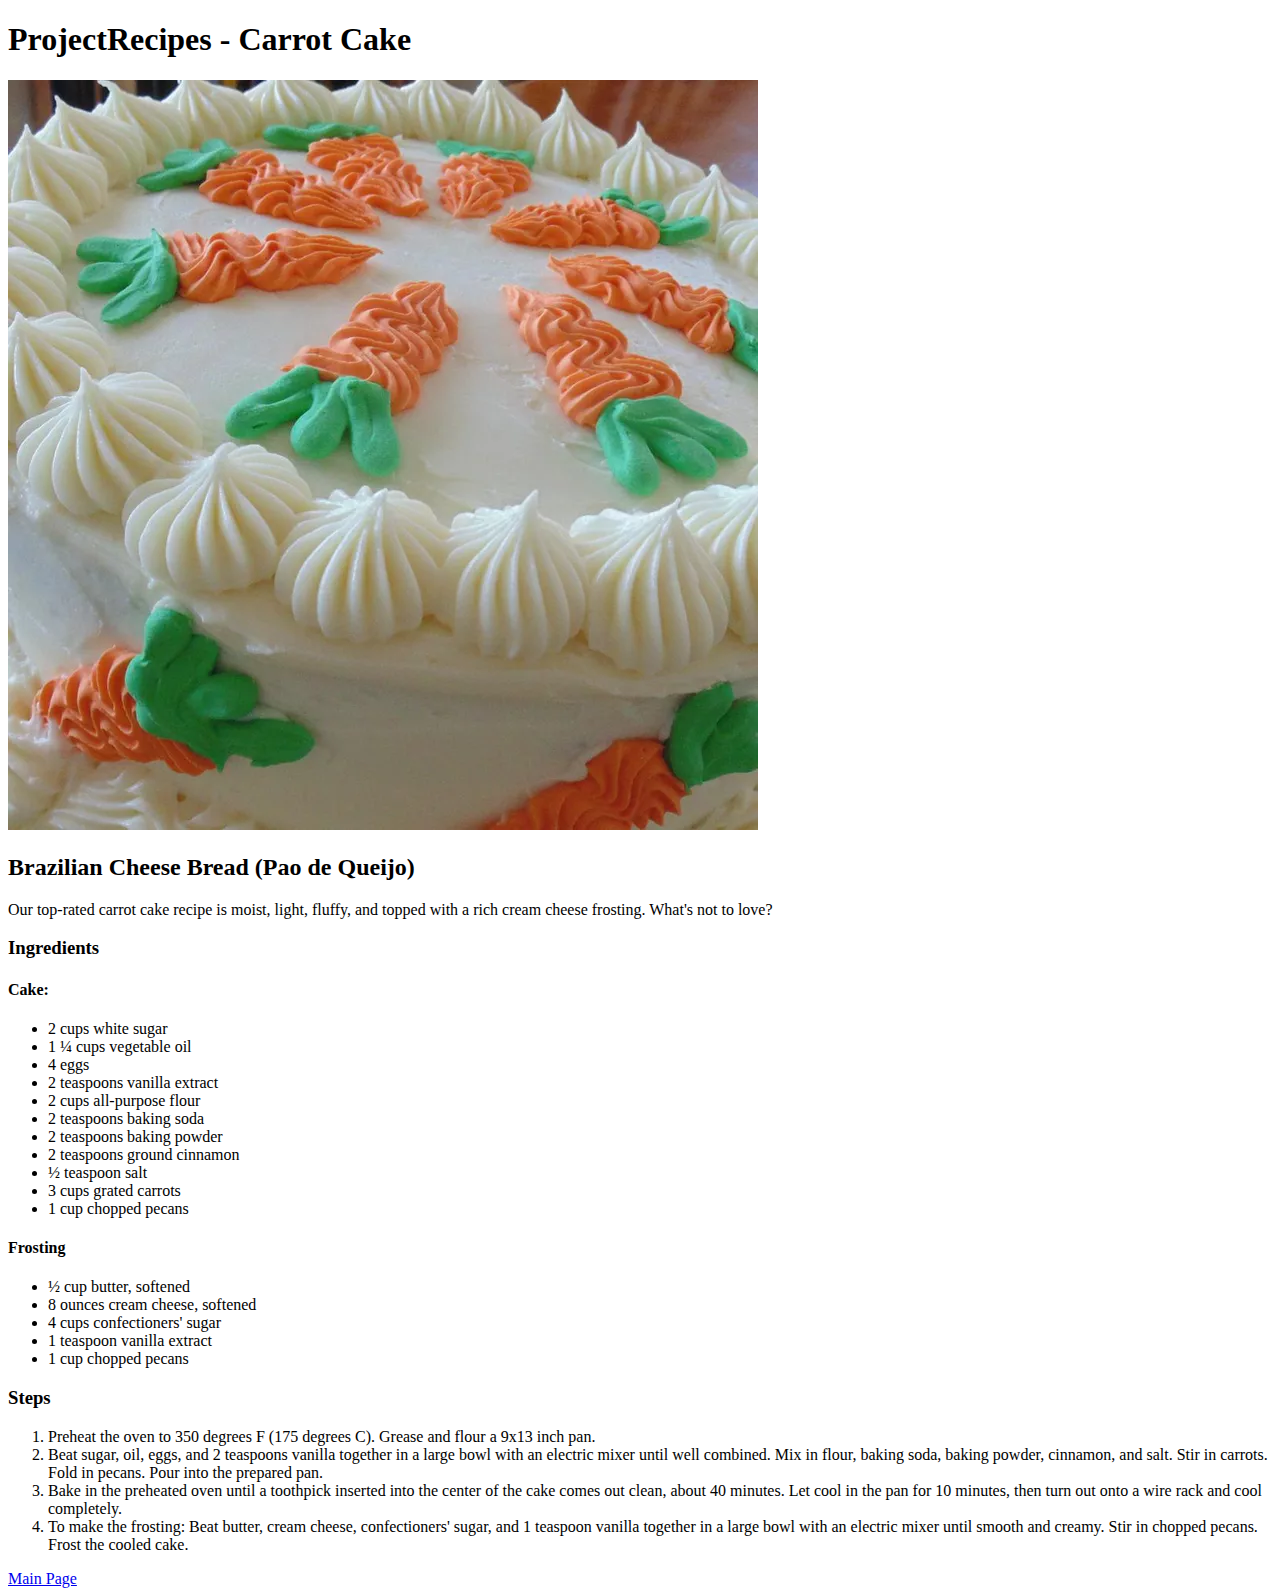
==== recipes/carrot-cake/carrot-cake.html @ 98372ead "Add carrot cake recipe" ====
<!DOCTYPE html>
<html lang="en">
  <head>
    <meta charset="utf-8" />
    <title>Project:Recipes - Carrot Cake</title>
  </head>
  <body>
    <h1>ProjectRecipes - Carrot Cake</h1>
    <img src="images/carrotcake.webp" alt="feijoada dish" />
    <h2>Brazilian Cheese Bread (Pao de Queijo)</h2>
    <p>
      Our top-rated carrot cake recipe is moist, light, fluffy, and topped with
      a rich cream cheese frosting. What's not to love?
    </p>
    <h3>Ingredients</h3>
    <h4>Cake:</h4>
    <ul>
      <li>2 cups white sugar</li>
      <li>1 ¼ cups vegetable oil</li>
      <li>4 eggs</li>
      <li>2 teaspoons vanilla extract</li>
      <li>2 cups all-purpose flour</li>
      <li>2 teaspoons baking soda</li>
      <li>2 teaspoons baking powder</li>
      <li>2 teaspoons ground cinnamon</li>
      <li>½ teaspoon salt</li>
      <li>3 cups grated carrots</li>
      <li>1 cup chopped pecans</li>
    </ul>
    <h4>Frosting</h4>
    <ul>
      <li>½ cup butter, softened</li>
      <li>8 ounces cream cheese, softened</li>
      <li>4 cups confectioners' sugar</li>
      <li>1 teaspoon vanilla extract</li>
      <li>1 cup chopped pecans</li>
    </ul>
    <h3>Steps</h3>
    <ol>
      <li>
        Preheat the oven to 350 degrees F (175 degrees C). Grease and flour a
        9x13 inch pan.
      </li>
      <li>
        Beat sugar, oil, eggs, and 2 teaspoons vanilla together in a large bowl
        with an electric mixer until well combined. Mix in flour, baking soda,
        baking powder, cinnamon, and salt. Stir in carrots. Fold in pecans. Pour
        into the prepared pan.
      </li>
      <li>
        Bake in the preheated oven until a toothpick inserted into the center of
        the cake comes out clean, about 40 minutes. Let cool in the pan for 10
        minutes, then turn out onto a wire rack and cool completely.
      </li>
      <li>
        To make the frosting: Beat butter, cream cheese, confectioners' sugar,
        and 1 teaspoon vanilla together in a large bowl with an electric mixer
        until smooth and creamy. Stir in chopped pecans. Frost the cooled cake.
      </li>
    </ol>
    <a href="../../index.html">Main Page</a>
  </body>
</html>
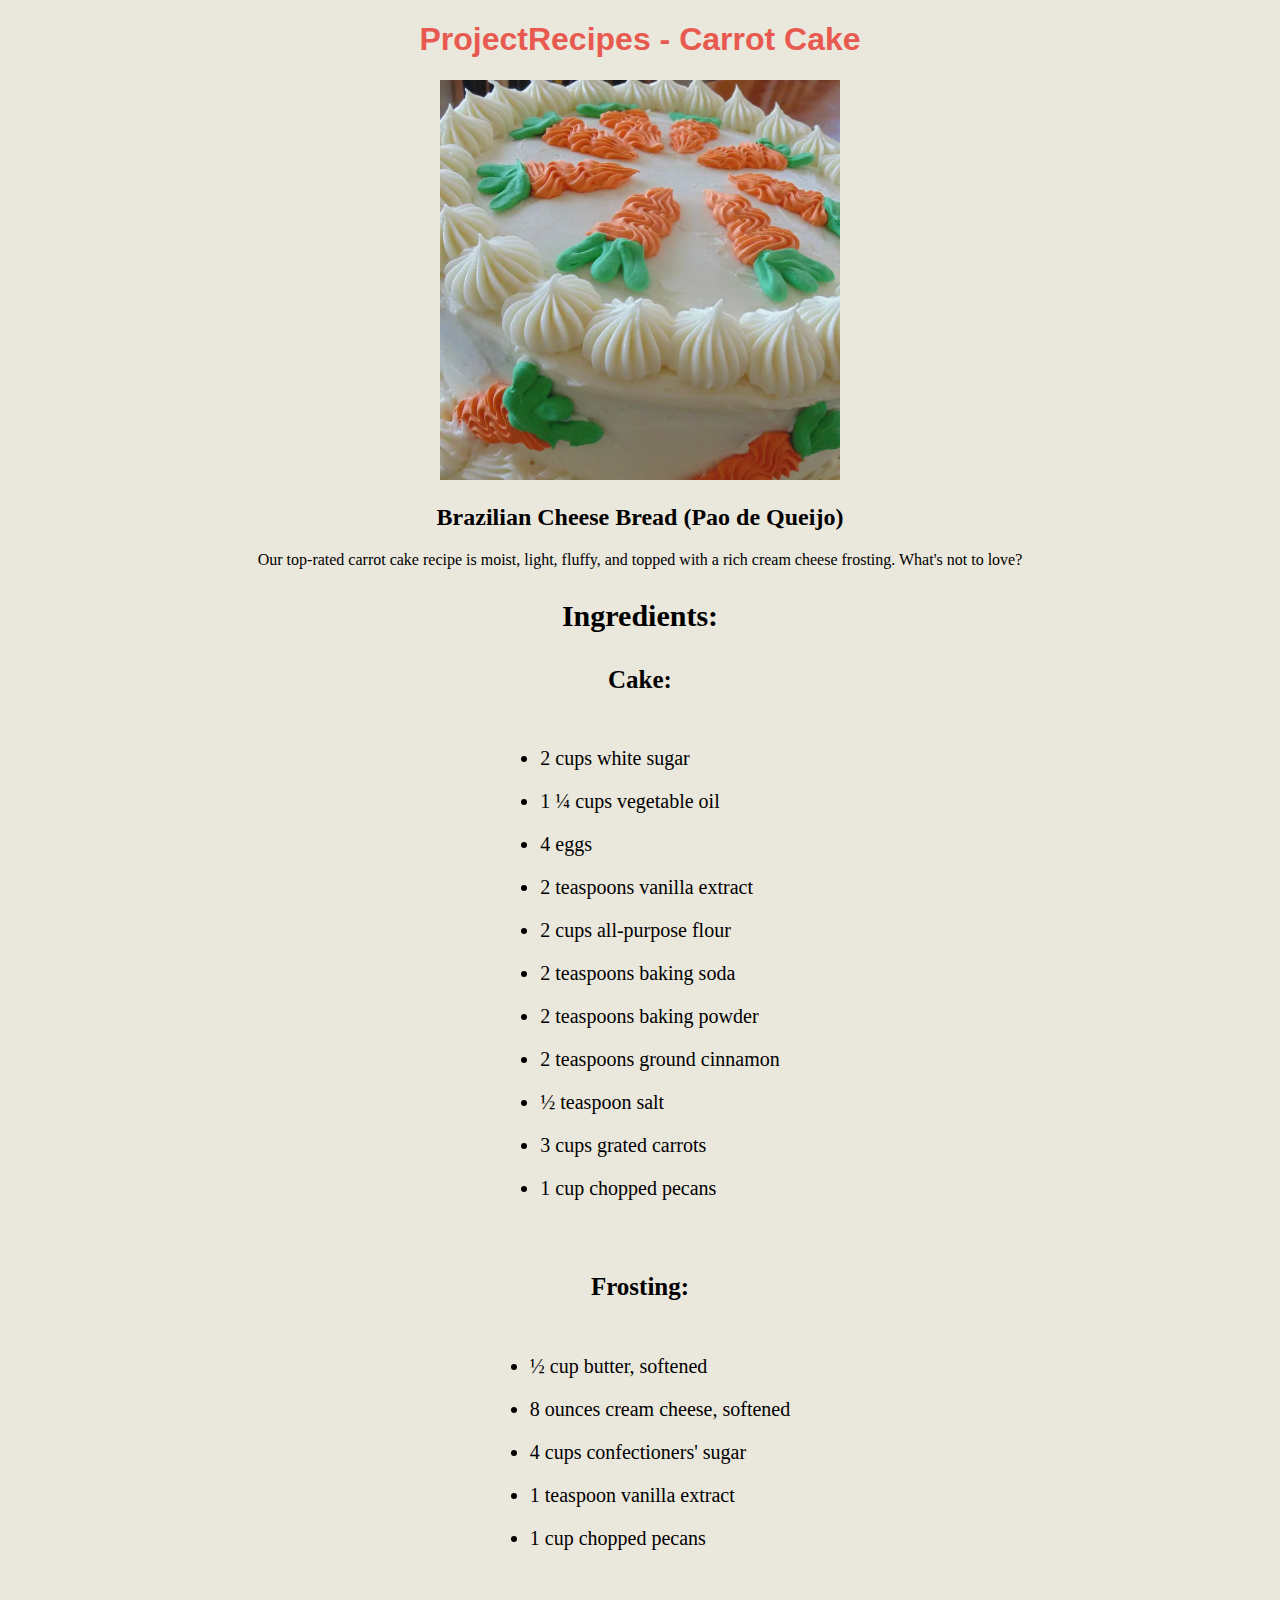
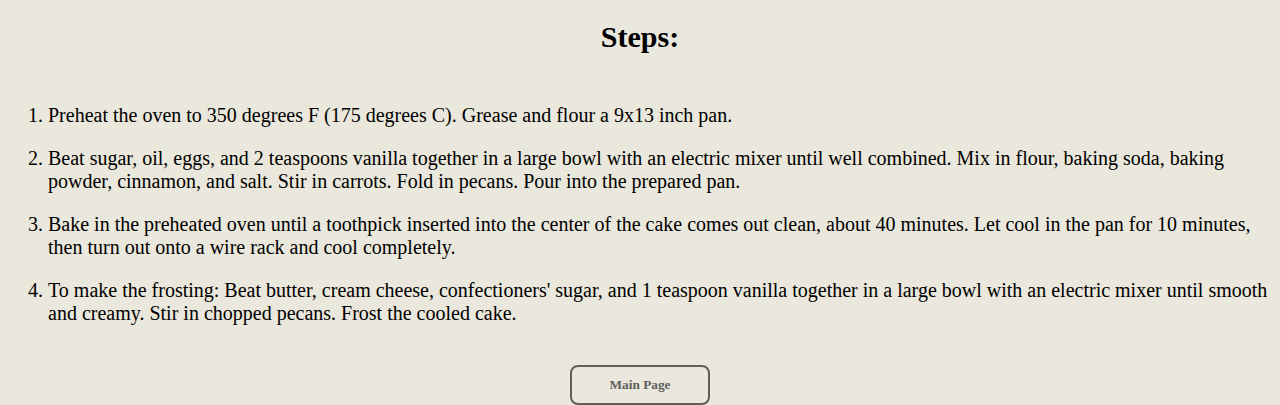
==== commit 9683e2bb: "Add css file and styles" ====
--- a/recipes/carrot-cake/carrot-cake.html
+++ b/recipes/carrot-cake/carrot-cake.html
@@ -3,61 +3,69 @@
   <head>
     <meta charset="utf-8" />
     <title>Project:Recipes - Carrot Cake</title>
+    <link rel="stylesheet" href="../../styles/style.css" />
   </head>
   <body>
-    <h1>ProjectRecipes - Carrot Cake</h1>
-    <img src="images/carrotcake.webp" alt="feijoada dish" />
+    <h1 class="title">ProjectRecipes - Carrot Cake</h1>
+    <img src="images/carrotcake.webp" alt="feijoada dish" class="recipe-img" />
     <h2>Brazilian Cheese Bread (Pao de Queijo)</h2>
     <p>
       Our top-rated carrot cake recipe is moist, light, fluffy, and topped with
       a rich cream cheese frosting. What's not to love?
     </p>
-    <h3>Ingredients</h3>
+    <h3>Ingredients:</h3>
     <h4>Cake:</h4>
-    <ul>
-      <li>2 cups white sugar</li>
-      <li>1 ¼ cups vegetable oil</li>
-      <li>4 eggs</li>
-      <li>2 teaspoons vanilla extract</li>
-      <li>2 cups all-purpose flour</li>
-      <li>2 teaspoons baking soda</li>
-      <li>2 teaspoons baking powder</li>
-      <li>2 teaspoons ground cinnamon</li>
-      <li>½ teaspoon salt</li>
-      <li>3 cups grated carrots</li>
-      <li>1 cup chopped pecans</li>
-    </ul>
-    <h4>Frosting</h4>
-    <ul>
-      <li>½ cup butter, softened</li>
-      <li>8 ounces cream cheese, softened</li>
-      <li>4 cups confectioners' sugar</li>
-      <li>1 teaspoon vanilla extract</li>
-      <li>1 cup chopped pecans</li>
-    </ul>
-    <h3>Steps</h3>
-    <ol>
-      <li>
-        Preheat the oven to 350 degrees F (175 degrees C). Grease and flour a
-        9x13 inch pan.
-      </li>
-      <li>
-        Beat sugar, oil, eggs, and 2 teaspoons vanilla together in a large bowl
-        with an electric mixer until well combined. Mix in flour, baking soda,
-        baking powder, cinnamon, and salt. Stir in carrots. Fold in pecans. Pour
-        into the prepared pan.
-      </li>
-      <li>
-        Bake in the preheated oven until a toothpick inserted into the center of
-        the cake comes out clean, about 40 minutes. Let cool in the pan for 10
-        minutes, then turn out onto a wire rack and cool completely.
-      </li>
-      <li>
-        To make the frosting: Beat butter, cream cheese, confectioners' sugar,
-        and 1 teaspoon vanilla together in a large bowl with an electric mixer
-        until smooth and creamy. Stir in chopped pecans. Frost the cooled cake.
-      </li>
-    </ol>
-    <a href="../../index.html">Main Page</a>
+    <div class="container">
+      <ul class="lists">
+        <li>2 cups white sugar</li>
+        <li>1 ¼ cups vegetable oil</li>
+        <li>4 eggs</li>
+        <li>2 teaspoons vanilla extract</li>
+        <li>2 cups all-purpose flour</li>
+        <li>2 teaspoons baking soda</li>
+        <li>2 teaspoons baking powder</li>
+        <li>2 teaspoons ground cinnamon</li>
+        <li>½ teaspoon salt</li>
+        <li>3 cups grated carrots</li>
+        <li>1 cup chopped pecans</li>
+      </ul>
+    </div>
+    <div class="container">
+      <h4>Frosting:</h4>
+      <ul class="lists">
+        <li>½ cup butter, softened</li>
+        <li>8 ounces cream cheese, softened</li>
+        <li>4 cups confectioners' sugar</li>
+        <li>1 teaspoon vanilla extract</li>
+        <li>1 cup chopped pecans</li>
+      </ul>
+    </div>
+    <h3>Steps:</h3>
+    <div class="container">
+      <ol class="lists">
+        <li>
+          Preheat the oven to 350 degrees F (175 degrees C). Grease and flour a
+          9x13 inch pan.
+        </li>
+        <li>
+          Beat sugar, oil, eggs, and 2 teaspoons vanilla together in a large
+          bowl with an electric mixer until well combined. Mix in flour, baking
+          soda, baking powder, cinnamon, and salt. Stir in carrots. Fold in
+          pecans. Pour into the prepared pan.
+        </li>
+        <li>
+          Bake in the preheated oven until a toothpick inserted into the center
+          of the cake comes out clean, about 40 minutes. Let cool in the pan for
+          10 minutes, then turn out onto a wire rack and cool completely.
+        </li>
+        <li>
+          To make the frosting: Beat butter, cream cheese, confectioners' sugar,
+          and 1 teaspoon vanilla together in a large bowl with an electric mixer
+          until smooth and creamy. Stir in chopped pecans. Frost the cooled
+          cake.
+        </li>
+      </ol>
+    </div>
+    <a href="../../index.html"><button class="buttons">Main Page</button></a>
   </body>
 </html>
--- a/styles/style.css
+++ b/styles/style.css
@@ -0,0 +1,71 @@
+body {
+  background-color: #eae7dc;
+  text-align: center;
+}
+
+a {
+  text-decoration: none;
+  color: black;
+}
+
+.title {
+  color: #e85a4f;
+  font-family: "Verdana", sans-serif;
+}
+
+.main-menu {
+  list-style-type: none;
+  padding: 20px;
+}
+
+.buttons {
+  background-color: #eae7dc;
+  color: #5e5e5d;
+  margin-bottom: -100px;
+  border-color: #5e5e5d;
+  border-style: solid;
+  border-radius: 8px;
+  height: 40px;
+  width: 140px;
+  font-family: "Verdana";
+  font-weight: bold;
+  cursor: pointer;
+  transition: border-color 0.25s, color 0.25s;
+}
+
+.buttons:hover {
+  border-color: #e98074;
+  color: #e98074;
+}
+
+.buttons:active {
+  opacity: 0.5;
+}
+
+.lists {
+  display: inline-block;
+  text-align: left;
+  font-size: 20px;
+}
+
+ul li,
+ol li {
+  margin-bottom: 20px;
+}
+
+div.container {
+  text-align: center;
+}
+
+.recipe-img {
+  width: 400px;
+  height: auto;
+}
+
+h3 {
+  font-size: 30px;
+}
+
+h4 {
+  font-size: 25px;
+}
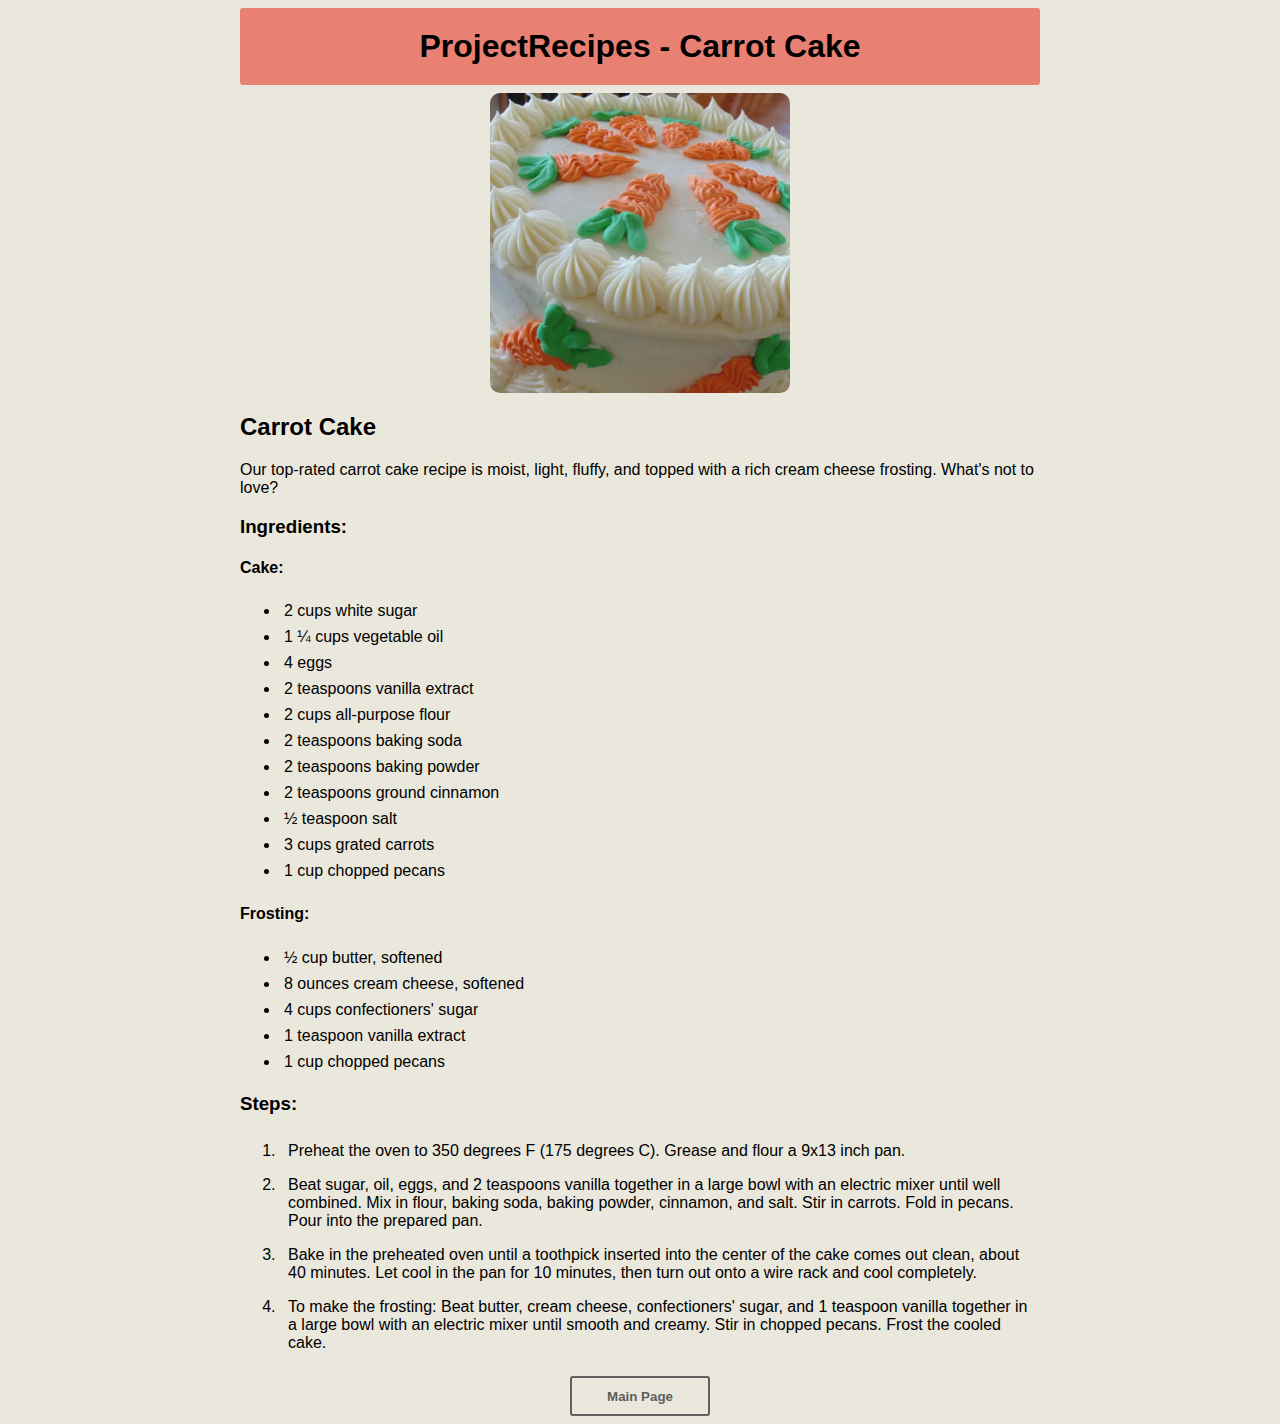
==== commit 95ad5964: "Update" ====
--- a/recipes/carrot-cake/carrot-cake.html
+++ b/recipes/carrot-cake/carrot-cake.html
@@ -6,66 +6,77 @@
     <link rel="stylesheet" href="../../styles/style.css" />
   </head>
   <body>
-    <h1 class="title">ProjectRecipes - Carrot Cake</h1>
-    <img src="images/carrotcake.webp" alt="feijoada dish" class="recipe-img" />
-    <h2>Brazilian Cheese Bread (Pao de Queijo)</h2>
-    <p>
-      Our top-rated carrot cake recipe is moist, light, fluffy, and topped with
-      a rich cream cheese frosting. What's not to love?
-    </p>
-    <h3>Ingredients:</h3>
-    <h4>Cake:</h4>
-    <div class="container">
-      <ul class="lists">
-        <li>2 cups white sugar</li>
-        <li>1 ¼ cups vegetable oil</li>
-        <li>4 eggs</li>
-        <li>2 teaspoons vanilla extract</li>
-        <li>2 cups all-purpose flour</li>
-        <li>2 teaspoons baking soda</li>
-        <li>2 teaspoons baking powder</li>
-        <li>2 teaspoons ground cinnamon</li>
-        <li>½ teaspoon salt</li>
-        <li>3 cups grated carrots</li>
-        <li>1 cup chopped pecans</li>
-      </ul>
+    <div class="page-width">
+      <h1 class="page-title">ProjectRecipes - Carrot Cake</h1>
+      <img
+        src="images/carrotcake.webp"
+        alt="feijoada dish"
+        class="recipe-img"
+      />
+      <h2>Carrot Cake</h2>
+      <p>
+        Our top-rated carrot cake recipe is moist, light, fluffy, and topped
+        with a rich cream cheese frosting. What's not to love?
+      </p>
+      <div class="ingredients-container">
+        <h3>Ingredients:</h3>
+        <h4>Cake:</h4>
+        <ul>
+          <li>2 cups white sugar</li>
+          <li>1 ¼ cups vegetable oil</li>
+          <li>4 eggs</li>
+          <li>2 teaspoons vanilla extract</li>
+          <li>2 cups all-purpose flour</li>
+          <li>2 teaspoons baking soda</li>
+          <li>2 teaspoons baking powder</li>
+          <li>2 teaspoons ground cinnamon</li>
+          <li>½ teaspoon salt</li>
+          <li>3 cups grated carrots</li>
+          <li>1 cup chopped pecans</li>
+        </ul>
+
+        <h4>Frosting:</h4>
+        <ul>
+          <li>½ cup butter, softened</li>
+          <li>8 ounces cream cheese, softened</li>
+          <li>4 cups confectioners' sugar</li>
+          <li>1 teaspoon vanilla extract</li>
+          <li>1 cup chopped pecans</li>
+        </ul>
+      </div>
+
+      <div class="steps-container">
+        <h3>Steps:</h3>
+        <ol>
+          <li>
+            Preheat the oven to 350 degrees F (175 degrees C). Grease and flour
+            a 9x13 inch pan.
+          </li>
+          <li>
+            Beat sugar, oil, eggs, and 2 teaspoons vanilla together in a large
+            bowl with an electric mixer until well combined. Mix in flour,
+            baking soda, baking powder, cinnamon, and salt. Stir in carrots.
+            Fold in pecans. Pour into the prepared pan.
+          </li>
+          <li>
+            Bake in the preheated oven until a toothpick inserted into the
+            center of the cake comes out clean, about 40 minutes. Let cool in
+            the pan for 10 minutes, then turn out onto a wire rack and cool
+            completely.
+          </li>
+          <li>
+            To make the frosting: Beat butter, cream cheese, confectioners'
+            sugar, and 1 teaspoon vanilla together in a large bowl with an
+            electric mixer until smooth and creamy. Stir in chopped pecans.
+            Frost the cooled cake.
+          </li>
+        </ol>
+      </div>
+      <div class="goto-mainpage-button">
+        <a href="../../index.html"
+          ><button class="buttons">Main Page</button></a
+        >
+      </div>
     </div>
-    <div class="container">
-      <h4>Frosting:</h4>
-      <ul class="lists">
-        <li>½ cup butter, softened</li>
-        <li>8 ounces cream cheese, softened</li>
-        <li>4 cups confectioners' sugar</li>
-        <li>1 teaspoon vanilla extract</li>
-        <li>1 cup chopped pecans</li>
-      </ul>
-    </div>
-    <h3>Steps:</h3>
-    <div class="container">
-      <ol class="lists">
-        <li>
-          Preheat the oven to 350 degrees F (175 degrees C). Grease and flour a
-          9x13 inch pan.
-        </li>
-        <li>
-          Beat sugar, oil, eggs, and 2 teaspoons vanilla together in a large
-          bowl with an electric mixer until well combined. Mix in flour, baking
-          soda, baking powder, cinnamon, and salt. Stir in carrots. Fold in
-          pecans. Pour into the prepared pan.
-        </li>
-        <li>
-          Bake in the preheated oven until a toothpick inserted into the center
-          of the cake comes out clean, about 40 minutes. Let cool in the pan for
-          10 minutes, then turn out onto a wire rack and cool completely.
-        </li>
-        <li>
-          To make the frosting: Beat butter, cream cheese, confectioners' sugar,
-          and 1 teaspoon vanilla together in a large bowl with an electric mixer
-          until smooth and creamy. Stir in chopped pecans. Frost the cooled
-          cake.
-        </li>
-      </ol>
-    </div>
-    <a href="../../index.html"><button class="buttons">Main Page</button></a>
   </body>
 </html>
--- a/styles/style.css
+++ b/styles/style.css
@@ -1,71 +1,76 @@
 body {
   background-color: #eae7dc;
-  text-align: center;
-}
-
-a {
-  text-decoration: none;
-  color: black;
-}
-
-.title {
-  color: #e85a4f;
   font-family: "Verdana", sans-serif;
 }
 
-.main-menu {
+.page-width {
+  width: 800px;
+  margin: 0 auto;
+}
+
+.page-title {
+  background-color: #e98074;
+  text-align: center;
+  margin: 0 0 8px;
+  padding: 20px;
+  font-family: "Verdana", sans-serif;
+  border-radius: 3px;
+}
+
+.main-menu ul {
   list-style-type: none;
-  padding: 20px;
+  text-align: center;
+  padding-left: 0;
+}
+
+.main-menu li {
+  margin-bottom: 10px;
 }
 
 .buttons {
   background-color: #eae7dc;
   color: #5e5e5d;
-  margin-bottom: -100px;
   border-color: #5e5e5d;
   border-style: solid;
-  border-radius: 8px;
+  border-radius: 3px;
   height: 40px;
   width: 140px;
-  font-family: "Verdana";
+  font-family: "Verdana", sans-serif;
   font-weight: bold;
   cursor: pointer;
-  transition: border-color 0.25s, color 0.25s;
+  transition: border-color 0.25s, color 0.25s, opacity 0.25s;
 }
 
 .buttons:hover {
-  border-color: #e98074;
-  color: #e98074;
+  border-color: #e85a4f;
+  color: #e85a4f;
 }
 
 .buttons:active {
   opacity: 0.5;
 }
 
-.lists {
-  display: inline-block;
-  text-align: left;
-  font-size: 20px;
+/* RECIPE PAGE */
+
+.recipe-img {
+  display: block;
+  height: 300px;
+  margin: 0 auto;
+  border-radius: 10px;
 }
 
-ul li,
-ol li {
-  margin-bottom: 20px;
+.recipe-description {
+  font-size: 15px;
 }
 
-div.container {
+.ingredients-container li {
+  padding: 4px;
+}
+
+.steps-container li {
+  padding: 8px;
+}
+
+.goto-mainpage-button {
   text-align: center;
 }
-
-.recipe-img {
-  width: 400px;
-  height: auto;
-}
-
-h3 {
-  font-size: 30px;
-}
-
-h4 {
-  font-size: 25px;
-}
